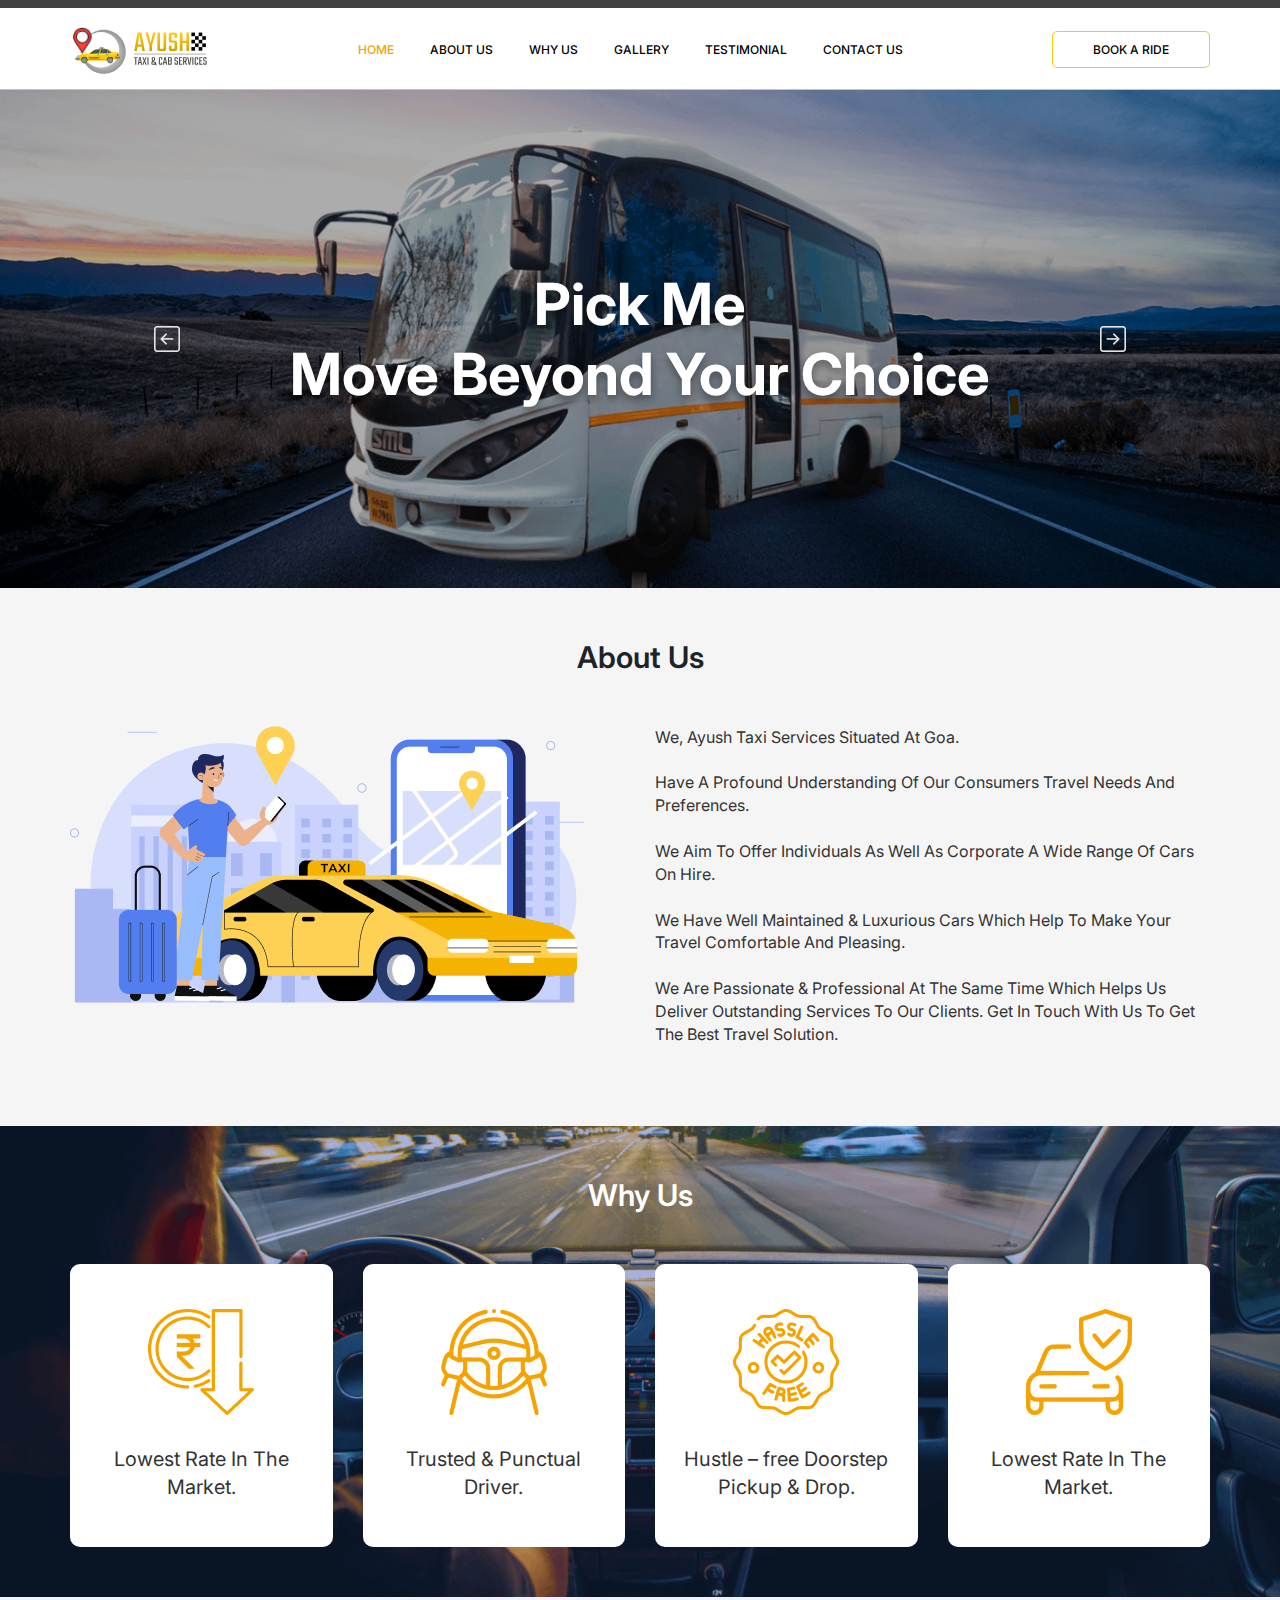
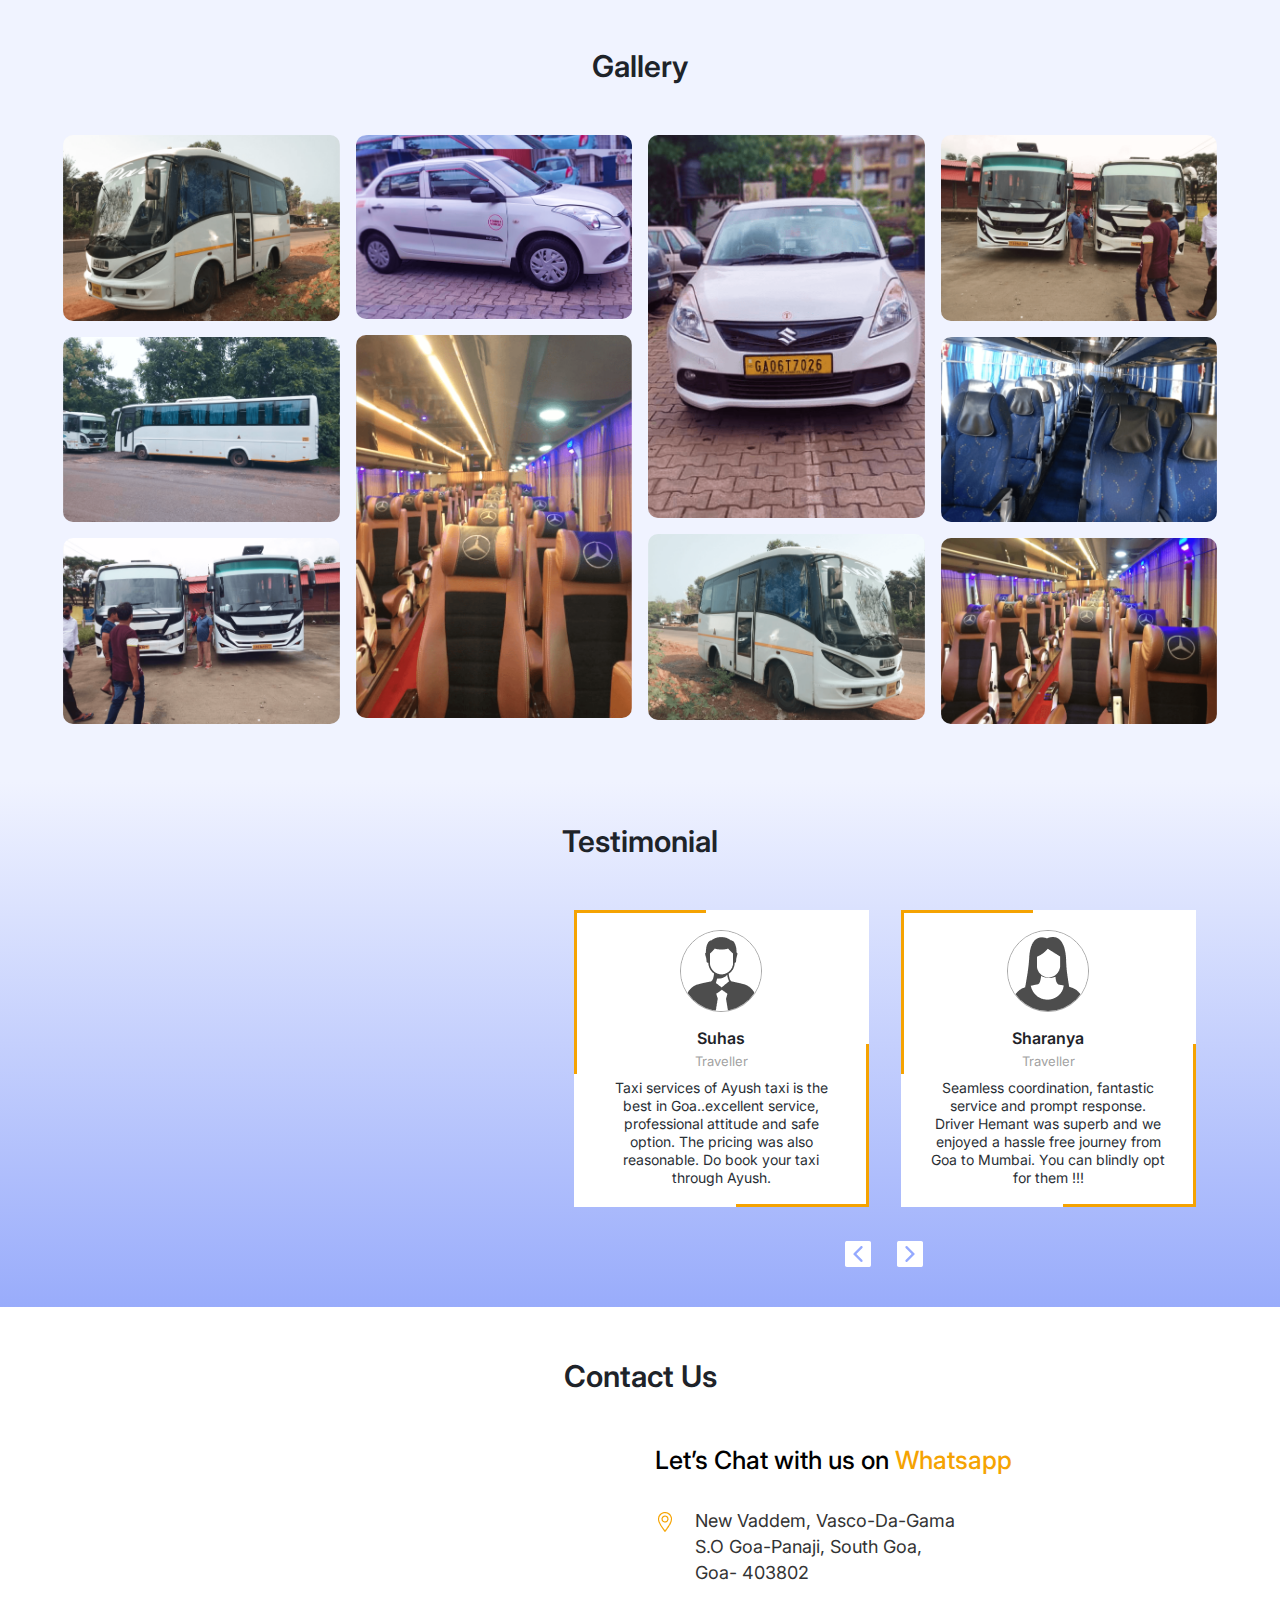
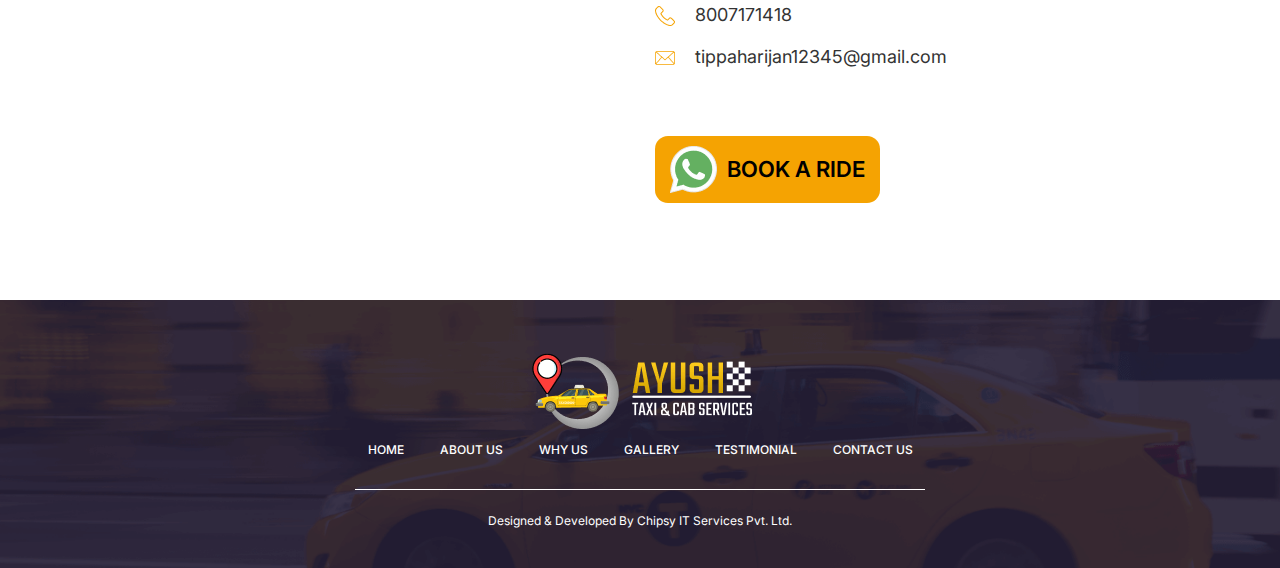
==== index.html @ 71a08a12 "first commit" ====
<!DOCTYPE html>
<html lang="en">

<head>
    <title>Ayush Taxi Services</title>
    <meta charset="utf-8">
    <meta name="viewport" content="width=device-width, initial-scale=1">
    <link type="image/x-icon" href="assets/images/favicon.ico" rel="icon">
    <link rel="stylesheet" href="assets/css/bootstrap.min.css">
    <link rel="stylesheet" href="assets/css/slick.css">
    <link rel="stylesheet" href="assets/css/jquery.fancybox.min.css">
    <link rel="stylesheet" href="assets/css/animate.css">
    <link rel="stylesheet" href="assets/css/style.css">
</head>

<body>
    <div class="main_container flt">
        <div class="header_container flt" id="home">
            <div class="container">
                <div class="header flt">
                    <div class="logo">
                        <img src="assets/images/logo.svg" alt="logo" />
                    </div>
                    <ul class="menuH" id="mobileMenu">
                        <div class="menuH_close hide_desktop">
                            <a href="javascript:void(0)" class="closebtn" onclick="closeNav()">
                                <img src="assets/images/close-menu.png" alt="image" />
                            </a>
                        </div>
                        <li><a class="active" id="menu_home">Home</a></li>
                        <li><a id="menu_about">About Us</a></li>
                        <li><a id="menu_why">Why Us</a></li>
                        <li><a id="menu_gallery">Gallery</a></li>
                        <li><a id="menu_testimonial">Testimonial</a></li>
                        <li><a id="menu_contact">Contact Us</a></li>
                        <li class="book_ride hide_desktop"><a href="https://api.whatsapp.com/send?phone=918007171418"
                                target="_blank">Book a Ride</a></li>
                    </ul>
                    <span onclick="openNav()" class="toggle_btn hide_desktop">
                        <img src="assets/images/open-menu.png" alt="image" />
                    </span>
                    <div class="book_ride hide_mobile">
                        <a href="https://api.whatsapp.com/send?phone=918007171418" target="_blank">Book a Ride</a>
                    </div>
                </div>
            </div>
        </div>
        <div class="banner_container flt">
            <div class="banner flt">
                <div class="banner_image flt">
                    <img src="assets/images/banner1.png" alt="banner" />
                </div>
                <div class="banner_txt">
                    <div class="text1 flt">Pick Me<br />
                        Move Beyond Your Choice
                    </div>
                </div>
            </div>
            <div class="banner flt">
                <div class="banner_image flt">
                    <img src="assets/images/banner2.png" alt="banner" />
                </div>
                <div class="banner_txt">
                    <div class="text1 flt">
                        Excellence..!<br />
                        is defined in taxi services.
                    </div>
                </div>
            </div>
            <div class="banner flt">
                <div class="banner_image flt">
                    <img src="assets/images/banner3.png" alt="banner" />
                </div>
                <div class="banner_txt">
                    <div class="text1 flt">
                        New Experience of<br />
                        Reaching your Destinations.
                    </div>
                </div>
            </div>
        </div>
        <div class="about_container flt" id="about">
            <div class="container">
                <div class="about_head flt">
                    About Us
                </div>
                <div class="row">
                    <div class="col-sm-6">
                        <div class="about_left flt wow bounceIn" data-wow-duration="1.5s">
                            <img src="assets/images/about-left.png" alt="image" />
                        </div>
                    </div>
                    <div class="col-sm-6">
                        <div class="about_right flt">
                            We, Ayush taxi services situated at Goa.<br /><br />
                            Have a profound understanding of our consumers travel needs and preferences.<br /><br />
                            We aim to offer individuals as well as corporate a wide range of cars on hire.<br /><br />
                            We have well maintained & luxurious cars which help to make your travel comfortable and
                            pleasing.<br /><br />
                            We are passionate & professional at the same time which helps us deliver outstanding
                            services to our clients. Get in touch with us to get the best travel solution.
                        </div>
                    </div>
                </div>
            </div>
        </div>
        <div class="why_container flt" id="why">
            <div class="container">
                <div class="why_head flt">
                    Why Us
                </div>
                <div class="why_cont">
                    <div class="row">
                        <div class="col-sm-3">
                            <div class="why_box flt">
                                <div class="why_icon flt">
                                    <img src="assets/images/why1.png" alt="image" />
                                </div>
                                <div class="why_txt flt">Lowest Rate In
                                    The Market.</div>
                            </div>
                        </div>
                        <div class="col-sm-3">
                            <div class="why_box flt">
                                <div class="why_icon flt">
                                    <img src="assets/images/why2.png" alt="image" />
                                </div>
                                <div class="why_txt flt">Trusted & Punctual
                                    Driver.</div>
                            </div>
                        </div>
                        <div class="col-sm-3">
                            <div class="why_box flt">
                                <div class="why_icon flt">
                                    <img src="assets/images/why3.png" alt="image" />
                                </div>
                                <div class="why_txt flt">Hustle – free Doorstep
                                    Pickup & Drop.</div>
                            </div>
                        </div>
                        <div class="col-sm-3">
                            <div class="why_box flt">
                                <div class="why_icon flt">
                                    <img src="assets/images/why4.png" alt="image" />
                                </div>
                                <div class="why_txt flt">Lowest Rate In
                                    The Market.</div>
                            </div>
                        </div>
                    </div>
                </div>
            </div>
        </div>
        <div class="gallery_container flt" id="gallery">
            <div class="container">
                <div class="gallery_head flt">
                    Gallery
                </div>
                <div class="gallery_cont flt">
                    <div class="row">
                        <div class="col-sm-3">
                            <div class="gallery_box flt">
                                <div class="gallery_image flt">
                                    <a href="assets/images/gallery1.png" data-fancybox="group">
                                        <img src="assets/images/gallery1.png">
                                    </a>
                                </div>
                                <div class="gallery_image flt">
                                    <a href="assets/images/gallery2.png" data-fancybox="group">
                                        <img src="assets/images/gallery2.png">
                                    </a>
                                </div>
                                <div class="gallery_image flt">
                                    <a href="assets/images/gallery3.png" data-fancybox="group">
                                        <img src="assets/images/gallery3.png">
                                    </a>
                                </div>
                            </div>
                        </div>
                        <div class="col-sm-3">
                            <div class="gallery_box flt">
                                <div class="gallery_image flt">
                                    <a href="assets/images/gallery4.png" data-fancybox="group">
                                        <img src="assets/images/gallery4.png">
                                    </a>
                                </div>
                                <div class="gallery_image flt">
                                    <a href="assets/images/gallery5.png" data-fancybox="group">
                                        <img src="assets/images/gallery5.png">
                                    </a>
                                </div>
                            </div>
                        </div>
                        <div class="col-sm-3">
                            <div class="gallery_box flt">
                                <div class="gallery_image flt">
                                    <a href="assets/images/gallery6.png" data-fancybox="group">
                                        <img src="assets/images/gallery6.png">
                                    </a>
                                </div>
                                <div class="gallery_image flt">
                                    <a href="assets/images/gallery7.png" data-fancybox="group">
                                        <img src="assets/images/gallery7.png">
                                    </a>
                                </div>
                            </div>
                        </div>
                        <div class="col-sm-3">
                            <div class="gallery_box flt">
                                <div class="gallery_image flt">
                                    <a href="assets/images/gallery8.png" data-fancybox="group">
                                        <img src="assets/images/gallery8.png">
                                    </a>
                                </div>
                                <div class="gallery_image flt">
                                    <a href="assets/images/gallery9.png" data-fancybox="group">
                                        <img src="assets/images/gallery9.png">
                                    </a>
                                </div>
                                <div class="gallery_image flt">
                                    <a href="assets/images/gallery10.png" data-fancybox="group">
                                        <img src="assets/images/gallery10.png">
                                    </a>
                                </div>
                            </div>
                        </div>
                    </div>
                </div>
            </div>
        </div>
        <div class="testimonial_container flt" id="testimonial">
            <div class="testimonial_car wow slideInLeft" data-wow-duration="1.5s">
                <img src="assets/images/testimonial-car.png" alt="image" />
            </div>
            <div class="container">
                <div class="testimonial_head flt">
                    Testimonial
                </div>
                <div class="row">
                    <div class="col-sm-5"></div>
                    <div class="col-sm-7">
                        <div class="testimonial_cont flt">
                            <div class="testimonial_slide flt">
                                <div class="testimonial_box flt">
                                    <div class="testimonial_image flt">
                                        <img src="assets/images/testimonial1.png" alt="image" />
                                    </div>
                                    <div class="testimonial_name flt">
                                        Suhas
                                    </div>
                                    <div class="testimonial_designation flt">
                                        Traveller
                                    </div>
                                    <div class="testimonial_msg flt">
                                        Taxi services of Ayush taxi is the best in Goa..excellent service, professional attitude and safe option. The pricing was also reasonable. Do book your taxi through Ayush.
                                    </div>
                                </div>
                            </div>
                            <div class="testimonial_slide flt">
                                <div class="testimonial_box flt">
                                    <div class="testimonial_image flt">
                                        <img src="assets/images/testimonial2.png" alt="image" />
                                    </div>
                                    <div class="testimonial_name flt">
                                        Sharanya
                                    </div>
                                    <div class="testimonial_designation flt">
                                        Traveller
                                    </div>
                                    <div class="testimonial_msg flt">
                                        Seamless coordination, fantastic service and prompt response. Driver Hemant was superb and we enjoyed a hassle free journey from Goa to Mumbai. You can blindly opt for them !!!
                                    </div>
                                </div>
                            </div>
                            <div class="testimonial_slide flt">
                                <div class="testimonial_box flt">
                                    <div class="testimonial_image flt">
                                        <img src="assets/images/testimonial1.png" alt="image" />
                                    </div>
                                    <div class="testimonial_name flt">
                                        Suhas
                                    </div>
                                    <div class="testimonial_designation flt">
                                        Traveller
                                    </div>
                                    <div class="testimonial_msg flt">
                                        Taxi services of Ayush taxi is the best in Goa..excellent service, professional attitude and safe option. The pricing was also reasonable. Do book your taxi through Ayush.
                                    </div>
                                </div>
                            </div>
                            <div class="testimonial_slide flt">
                                <div class="testimonial_box flt">
                                    <div class="testimonial_image flt">
                                        <img src="assets/images/testimonial2.png" alt="image" />
                                    </div>
                                    <div class="testimonial_name flt">
                                        Sharanya
                                    </div>
                                    <div class="testimonial_designation flt">
                                        Traveller
                                    </div>
                                    <div class="testimonial_msg flt">
                                        Seamless coordination, fantastic service and prompt response. Driver Hemant was superb and we enjoyed a hassle free journey from Goa to Mumbai. You can blindly opt for them !!!
                                    </div>
                                </div>
                            </div>
                        </div>
                    </div>
                </div>
            </div>
        </div>
        <div class="contact_container flt" id="contact">
            <div class="container">
                <div class="contact_head flt">
                    Contact Us
                </div>
                <div class="contact_cont flt">
                    <div class="row">
                        <div class="col-sm-6">
                            <div class="contact_map flt">
                                <iframe
                                    src="https://www.google.com/maps/embed?pb=!1m18!1m12!1m3!1d7693.3931534190515!2d73.82371189738313!3d15.392910506997005!2m3!1f0!2f0!3f0!3m2!1i1024!2i768!4f13.1!3m3!1m2!1s0x3bbfc7922e9bc623%3A0x9132732bdc2c3d8e!2sNew%20Vaddem%2C%20Goa%20403802!5e0!3m2!1sen!2sin!4v1663059819327!5m2!1sen!2sin"
                                    width="100%" height="400" style="border:0;" allowfullscreen="" loading="lazy"
                                    referrerpolicy="no-referrer-when-downgrade"></iframe>
                            </div>
                        </div>
                        <div class="col-sm-6">
                            <div class="contact_right flt">
                                <div class="contact_title flt">
                                    Let’s Chat with us on <span>Whatsapp</span>
                                </div>
                                <ul class="contact_list flt">
                                    <li><img src="assets/images/location.png" alt="image" /> New Vaddem,
                                        Vasco-Da-Gama<br />
                                        S.O Goa-Panaji, South Goa,<br />
                                        Goa- 403802 </li>
                                    <li>
                                        <a href="tel:8007171418" target="_blank"><img src="assets/images/call.png"
                                                alt="image" /> 8007171418</a>
                                    </li>
                                    <li>
                                        <a href="mailto:tippaharijan12345@gmail.com" target="_blank"><img src="assets/images/mail.png" alt="image" />
                                            tippaharijan12345@gmail.com</a>
                                    </li>
                                </ul>
                                <div class="contact_book flt">
                                    <a href="https://api.whatsapp.com/send?phone=918007171418" target="_blank">
                                        <img src="assets/images/whatsapp-book.png" alt="image" /> <span>Book a
                                            ride</span>
                                    </a>
                                </div>
                            </div>
                        </div>
                    </div>
                </div>
            </div>
            <div class="contact_image wow bounceInUp" data-wow-duration="1.5s">
                <img src="assets/images/contact-hand.png" alt="image" />
            </div>
        </div>
        <div class="footer_container flt">
            <div class="container">
                <div class="footer_logo flt">
                    <img src="assets/images/footer-logo.png" alt="image" />
                </div>
                <ul class="footer_link flt">
                    <li><a id="footer_home">Home</a></li>
                    <li><a id="footer_about">About Us</a></li>
                    <li><a id="footer_why">Why Us</a></li>
                    <li><a id="footer_gallery">Gallery</a></li>
                    <li><a id="footer_testimonial">Testimonial</a></li>
                    <li><a id="footer_contact">Contact Us</a></li>
                </ul>
                <!-- <ul class="social_media flt">
                    <li><a href="#" target="_blank"><img src="assets/images/instagram.png" alt="image" /></a></li>
                    <li><a href="#" target="_blank"><img src="assets/images/whatsapp.png" alt="image" /></a></li>
                    <li><a href="#" target="_blank"><img src="assets/images/facebook.png" alt="image" /></a></li>
                </ul> -->
                <div class="copyright flt">
                    Designed & Developed By <a href="https://www.chipsyservices.com/" target="_blank">Chipsy IT Services Pvt. Ltd.</a>
                </div>
            </div>
        </div>
    </div>
    <script src="assets/js/jquery.min.js"></script>
    <script src="assets/js/popper.min.js"></script>
    <script src="assets/js/bootstrap.bundle.min.js"></script>
    <script src="assets/js/slick.min.js"></script>
    <script src="assets/js/jquery.fancybox.min.js"></script>
    <script src="assets/js/wow.min.js"></script>
    <script>
        function openNav() {
            document.getElementById("mobileMenu").style.width = "300px";
        }

        function closeNav() {
            document.getElementById("mobileMenu").style.width = "0";
        }
    </script>
    <script>
        $('.banner_container').slick({
            infinite: true,
            speed: 1500,
            autoplay: true,
            autoplaySpeed: 2000,
            slidesToShow: 1,
            slidesToScroll: 1,
            arrows: true,
            dots: false,
        });

        $('.testimonial_cont').slick({
            infinite: true,
            speed: 1500,
            autoplay: true,
            autoplaySpeed: 2000,
            slidesToShow: 2,
            slidesToScroll: 1,
            arrows: true,
            dots: false,
            responsive: [
                {
                    breakpoint: 1024,
                    settings: {
                        slidesToShow: 2,
                        slidesToScroll: 1,
                    }
                },
                {
                    breakpoint: 480,
                    settings: {
                        slidesToShow: 1,
                        slidesToScroll: 1,
                    }
                },
                {
                    breakpoint: 320,
                    settings: {
                        slidesToShow: 1,
                        slidesToScroll: 1
                    }
                }
            ]
        });
    </script>
    <script>
        // onclick scroll
        $(document).ready(function () {
            $("#menu_home").click(function () {
                $('html, body').animate({
                    scrollTop: $("#home").offset().top
                }, 2000);
            });
            $("#menu_about").click(function () {
                $('html, body').animate({
                    scrollTop: $("#about").offset().top
                }, 2000);
            });
            $("#menu_why").click(function () {
                $('html, body').animate({
                    scrollTop: $("#why").offset().top
                }, 2000);
            });

            $("#menu_gallery").click(function () {
                $('html, body').animate({
                    scrollTop: $("#gallery").offset().top
                }, 2000);
            });

            $("#menu_testimonial").click(function () {
                $('html, body').animate({
                    scrollTop: $("#testimonial").offset().top
                }, 2000);
            });
            $("#menu_contact").click(function () {
                $('html, body').animate({
                    scrollTop: $("#contact").offset().top
                }, 2000);
            });


            $("#footer_home").click(function () {
                $('html, body').animate({
                    scrollTop: $("#home").offset().top
                }, 2000);
            });
            $("#footer_about").click(function () {
                $('html, body').animate({
                    scrollTop: $("#about").offset().top
                }, 2000);
            });
            $("#footer_why").click(function () {
                $('html, body').animate({
                    scrollTop: $("#why").offset().top
                }, 2000);
            });

            $("#footer_gallery").click(function () {
                $('html, body').animate({
                    scrollTop: $("#gallery").offset().top
                }, 2000);
            });

            $("#footer_testimonial").click(function () {
                $('html, body').animate({
                    scrollTop: $("#testimonial").offset().top
                }, 2000);
            });
            $("#footer_contact").click(function () {
                $('html, body').animate({
                    scrollTop: $("#contact").offset().top
                }, 2000);
            });
        });

        //active class
        $(function () {
            $('.menuH li a').click(function () {
                $('.menuH li a.active').removeClass('active');
                $(this).addClass('active');
            });
        });

    </script>
    <script>
        new WOW().init();
    </script>
</body>

<script>'undefined'=== typeof _trfq || (window._trfq = []);'undefined'=== typeof _trfd && (window._trfd=[]),_trfd.push({'tccl.baseHost':'secureserver.net'},{'ap':'cpsh'},{'server':'sg2plcpnl0089'},{'dcenter':'sg2'},{'cp_id':'2109685'},{'cp_cache':''},{'cp_cl':'6'}) // Monitoring performance to make your website faster. If you want to opt-out, please contact web hosting support.</script><script src='https://img1.wsimg.com/traffic-assets/js/tccl.min.js'></script></html>
---- assets/css/style.css ----
@import url('https://fonts.googleapis.com/css2?family=Inter:wght@100;200;300;400;500;600;700;800;900&display=swap');

body {
    font-family: 'Inter', sans-serif;
}

.flt {
    float: left;
    width: 100%;
}

ul {
    padding: 0px;
    margin: 0px;
}

.header_container {
    border-top: 8px solid rgb(65 65 65);
    border-bottom: 1px solid rgb(253 199 10);
    padding: 15px 0px;
}

.header {
    display: flex;
    align-items: center;
    justify-content: space-between;
}

.menuH li {
    list-style-type: none;
    display: inline-block;
    padding: 0px 16px;
}

.menuH li a {
    font-weight: 500;
    font-size: 12px;
    line-height: 15px;
    color: rgb(0 0 0);
    cursor: pointer;
    text-transform: uppercase;
    text-decoration: none;
    transition: 0.2s all ease-in-out;
}

.menuH li a:hover,
.menuH li a.active {
    color: rgb(245, 163, 2);
    transition: 0.2s all ease-in-out;
}

.book_ride a {
    font-weight: 500;
    font-size: 12px;
    line-height: 15px;
    color: rgb(0 0 0);
    text-transform: uppercase;
    background-color: rgb(255 255 255);
    border: 1px solid rgb(253 199 10);
    border-radius: 5px;
    padding: 10px 40px;
    outline: none;
    text-decoration: none;
}

.banner {
    position: relative;
}

.banner_image img {
    width: 100%;
}

.banner_txt {
    width: 100%;
    position: absolute;
    top: 50%;
    left: 50%;
    transform: translate(-50%, -50%);
}

.text1 {
    font-weight: 700;
    font-size: 58px;
    line-height: 70px;
    text-align: center;
    color: rgb(255, 255, 255);
    transform: translateY(70%);
    transition: 1.6s all ease;
    opacity: 0;
    transition-delay: 1.2s;
    text-shadow: 0px 4px 8px rgb(0 0 0 / 40%);
}

.slick-active .text1 {
    transform: translateX(0%);
    opacity: 1;
}

.banner_container .slick-prev.slick-arrow {
    height: 26px;
    width: 26px;
    display: inline-block;
    color: transparent;
    border: 0px;
    position: absolute;
    left: 12%;
    top: 50%;
    transform: translateY(-50%);
    z-index: 9;
    background-color: transparent;
}

.banner_container .slick-prev.slick-arrow::before {
    position: absolute;
    content: '';
    background-image: url('../images/banner-arrow-left.png');
    background-position: center;
    background-repeat: no-repeat;
    background-size: contain;
    top: 0px;
    left: 0px;
    height: 100%;
    width: 100%;
}

.banner_container .slick-next.slick-arrow {
    height: 26px;
    width: 26px;
    display: inline-block;
    color: transparent;
    border: 0px;
    position: absolute;
    right: 12%;
    top: 50%;
    transform: translateY(-50%);
    z-index: 9;
    background-color: transparent;
}

.banner_container .slick-next.slick-arrow::before {
    position: absolute;
    content: '';
    background-image: url('../images/banner-arrow-right.png');
    background-position: center;
    background-repeat: no-repeat;
    background-size: contain;
    top: 0px;
    left: 0px;
    height: 100%;
    width: 100%;
}
.banner_image {
    position: relative;
}
.banner_image::before {
    content: '';
    position: absolute;
    left: 0px;
    top: 0px;
    width: 100%;
    height: 100%;
    background-color: rgb(0 0 0 / 15%);
}
.about_container {
    padding: 50px 0px 80px 0px;
    background: rgb(245 245 245);
}

.about_head {
    font-weight: 600;
    font-size: 30px;
    line-height: 38px;
    color: rgb(30 35 41);
    text-align: center;
    margin-bottom: 50px;
}

.about_container .row {
    align-items: center;
}

.about_right {
    font-weight: 400;
    font-size: 16px;
    text-transform: capitalize;
    color: rgb(51 51 51);
}

.why_container {
    padding: 50px 0px;
    background-image: url(../images/why-bg.png);
    background-repeat: no-repeat;
    background-position: center;
    background-size: cover;
}

.why_box {
    background-color: rgb(255 255 255);
    border-radius: 10px;
    text-align: center;
    padding: 40px 10px;
    border: 5px solid transparent;
    transition: 0.2s all ease-in-out;
}

.why_box:hover {
    border: 5px solid rgb(245, 163, 2);
    transition: 0.2s all ease-in-out;
}

.why_head {
    font-weight: 600;
    font-size: 30px;
    line-height: 38px;
    color: rgb(255, 255, 255);
    text-align: center;
    margin-bottom: 50px;
}

.why_txt {
    font-weight: 400;
    font-size: 20px;
    color: rgb(51 51 51);
    margin-top: 30px;
}

.gallery_container {
    padding: 50px 0px;
    background-color: rgb(240, 243, 255);
}

.gallery_head {
    font-weight: 600;
    font-size: 30px;
    line-height: 38px;
    color: rgb(30 35 41);
    text-align: center;
    margin-bottom: 42px;
}

.gallery_cont .col-sm-3 {
    padding: 0px !important;
}

.gallery_image {
    padding: 8px;
}

.gallery_image img {
    width: 100%;
    border-radius: 10px;
}

.testimonial_container {
    padding: 40px 0px 100px 0px;
    background: linear-gradient(180deg, rgb(240 243 255) 0%, rgb(153 172 251) 100%);
    position: relative;
}

.testimonial_head {
    font-weight: 600;
    font-size: 30px;
    line-height: 38px;
    color: rgb(30 35 41);
    text-align: center;
    margin-bottom: 50px;
}

.testimonial_box {
    text-align: center;
    background-color: rgb(255, 255, 255);
    padding: 20px 30px;
    transition: 0.3s all ease-in-out;
}

.testimonial_slide {
    position: relative;
    transition: 0.3s all ease-in-out;
    margin: 0px 16px;
}

.testimonial_image {
    position: relative;
    padding-bottom: 16px;
}

.testimonial_image img {
    margin: 0% auto;
    border-radius: 50%;
    border: 1px solid rgb(165 165 165);
}

.testimonial_name {
    font-weight: 600;
    font-size: 16px;
    line-height: 20px;
    color: rgb(30 35 41);
}

.testimonial_designation {
    font-weight: 400;
    font-size: 13px;
    line-height: 16px;
    color: rgb(162 162 162);
    margin: 5px 0px 10px 0px;
}

.testimonial_msg {
    font-weight: 400;
    font-size: 14px;
    line-height: 18px;
    color: rgb(42 47 53);
}

.testimonial_slide::before {
    content: '';
    left: 0px;
    top: 0px;
    background-color: rgb(245, 163, 2);
    height: 3px;
    width: 45%;
    position: absolute;
    transition: 0.3s all ease-in-out;
}

.testimonial_slide::after {
    content: '';
    left: 0px;
    top: 0px;
    background-color: rgb(245, 163, 2);
    height: 55%;
    width: 3px;
    position: absolute;
    transition: 0.3s all ease-in-out;
}

.testimonial_slide:hover::before {
    left: 55%;
    transition: 0.3s all ease-in-out;
}

.testimonial_slide:hover::after {
    top: 55%;
    transition: 0.3s all ease-in-out;
}

.testimonial_box::before {
    content: '';
    right: 0px;
    bottom: 0px;
    background-color: rgb(245, 163, 2);
    height: 3px;
    width: 45%;
    position: absolute;
    transition: 0.3s all ease-in-out;
}

.testimonial_box::after {
    content: '';
    right: 0px;
    bottom: 0px;
    background-color: rgb(245, 163, 2);
    height: 55%;
    width: 3px;
    position: absolute;
    transition: 0.3s all ease-in-out;
}

.testimonial_box:hover::before {
    right: 55%;
}

.testimonial_box:hover::after {
    bottom: 45%;
}



.testimonial_cont .slick-prev.slick-arrow {
    height: 26px;
    width: 26px;
    display: inline-block;
    color: transparent;
    border: 0px;
    position: absolute;
    left: 44%;
    bottom: -60px;
    z-index: 9;
    background-color: transparent;
}

.testimonial_cont .slick-prev.slick-arrow::before {
    position: absolute;
    content: '';
    background-image: url('../images/testimonial-arrow-left.png');
    background-position: center;
    background-repeat: no-repeat;
    background-size: contain;
    top: 0px;
    left: 0px;
    height: 100%;
    width: 100%;
}

.testimonial_cont .slick-next.slick-arrow {
    height: 26px;
    width: 26px;
    display: inline-block;
    color: transparent;
    border: 0px;
    position: absolute;
    right: 44%;
    bottom: -60px;
    z-index: 9;
    background-color: transparent;
}

.testimonial_cont .slick-next.slick-arrow::before {
    position: absolute;
    content: '';
    background-image: url('../images/testimonial-arrow-right.png');
    background-position: center;
    background-repeat: no-repeat;
    background-size: contain;
    top: 0px;
    left: 0px;
    height: 100%;
    width: 100%;
}

.testimonial_car {
    position: absolute;
    left: 0px;
    bottom: 0px;
}

.contact_container {
    padding: 50px 0px;
}

.contact_head {
    font-weight: 600;
    font-size: 30px;
    line-height: 38px;
    color: rgb(30 35 41);
    text-align: center;
    margin-bottom: 50px;
}

.contact_map iframe {
    border-radius: 10px;
}

.contact_list li {
    list-style-type: none;
    margin-bottom: 16px;
    position: relative;
    padding-left: 40px;
    font-weight: 400;
    font-size: 18px;
    line-height: 26px;
    color: rgb(51, 51, 51);
}

.contact_list li a {
    color: rgb(51, 51, 51);
    text-decoration: none;
}

.contact_list li img {
    position: absolute;
    left: 0px;
    top: 4px;
}

.contact_title {
    font-weight: 500;
    font-size: 25px;
    line-height: 30px;
    color: rgb(0 0 0);
    margin-bottom: 33px;
}

.contact_title span {
    color: rgb(245, 163, 2);
}

.contact_book {
    margin-top: 50px;
}

.contact_book a {
    display: flex;
    align-items: center;
    background: rgb(245 163 2);
    border-radius: 13px;
    width: 225px;
    justify-content: center;
    padding: 10px 0px;
    text-decoration: none;
}

.contact_book span {
    font-weight: 600;
    font-size: 22px;
    line-height: 27px;
    color: rgb(0 0 0);
    text-transform: uppercase;
    margin-left: 10px;
}

.contact_container {
    position: relative;
}

.contact_image {
    position: absolute;
    bottom: 0px;
    right: 50px;
}

.footer_container {
    background-image: url(../images/footer-bg.png);
    background-repeat: no-repeat;
    background-position: center;
    background-size: cover;
    padding: 45px 0px 40px 0px;
    text-align: center;
}

.footer_link {
    margin-top: 10px;
    margin-bottom: 25px;
}

.footer_link li {
    list-style-type: none;
    display: inline-block;
    padding: 0px 16px;
}

.footer_link li a {
    font-weight: 500;
    font-size: 12px;
    line-height: 15px;
    color: rgb(255 255 255) !important;
    cursor: pointer;
    text-transform: uppercase;
    text-decoration: none;
}

.social_media li {
    display: inline-block;
    padding: 0px 13px;
}

.copyright {
    font-weight: 400;
    font-size: 12px;
    line-height: 14px;
    color: rgb(255 255 255);
    position: relative;
    margin-top: 30px;
}

.copyright::before {
    content: '';
    position: absolute;
    left: 50%;
    top: -25px;
    transform: translateX(-50%);
    background-color: rgb(255 255 255);
    height: 1px;
    width: 50%;
}
.copyright a {
    color: rgb(255,255,255) !important;
}

/* Media Query */

@media (max-width: 767px) {
    .hide_mobile {
        display: none !important;
    }

    .menuH {
        height: 100%;
        width: 0px;
        position: fixed;
        z-index: 999999;
        top: 0;
        right: 0;
        overflow-x: hidden;
        transition: 0.5s;
        background-color: rgb(255 255 255);
        box-shadow: 0px 2px 20px 0px rgb(0 0 0 / 24%);
        text-align: left;
    }

    .menuH li {
        float: left;
        width: 100%;
        padding: 0px;
    }

    .book_ride {
        margin-top: 10px;
        padding: 0px 20px !important;
    }

    .menuH li a {
        float: left;
        width: 100%;
        padding: 10px 20px;
    }

    .menuH_close {
        padding: 10px 20px;
    }

    .about_left img {
        width: 100%;
    }

    .testimonial_car img {
        width: 100%;
    }

    .about_left {
        margin-bottom: 30px;
    }

    .why_box {
        margin-bottom: 30px;
    }

    .contact_image {
        position: relative;
        bottom: auto;
        right: auto;
        margin-top: 40px;
        float: left;
        width: 100%;
        margin-bottom: -50px;
    }
    .contact_image img {
        width: 100%;
    }
}

@media (min-width: 320px) and (max-width: 479px) {
    .text1 {
        font-size: 18px;
        line-height: 30px;
    }

    .banner_container .slick-prev.slick-arrow {
        height: 20px;
        width: 20px;
        left: 10px;
    }

    .banner_container .slick-next.slick-arrow {
        height: 20px;
        width: 20px;
        right: 10px;
    }

    .testimonial_cont .slick-prev.slick-arrow {
        left: 35%;
    }

    .testimonial_cont .slick-next.slick-arrow {
        right: 35%;
    }
    .contact_right {
        margin-top: 40px;
    }
    .footer_link li {
        float: left;
        width: 50%;
        padding: 5px 0px;
    }
}

@media (min-width: 480px) and (max-width: 639px) {
    .text1 {
        font-size: 24px;
        line-height: 34px;
    }

    .banner_container .slick-prev.slick-arrow {
        left: 25px;
    }

    .banner_container .slick-next.slick-arrow {
        right: 25px;
    }

    .testimonial_cont .slick-prev.slick-arrow {
        left: 40%;
    }

    .testimonial_cont .slick-next.slick-arrow {
        right: 40%;
    }
    .contact_right {
        margin-top: 40px;
    }
    .footer_link li {
        float: left;
        width: 50%;
        padding: 5px 0px;
    }
}

@media (min-width: 640px) and (max-width: 767px) {
    .text1 {
        font-size: 36px;
        line-height: 46px;
    }

    .banner_container .slick-prev.slick-arrow {
        left: 10px;
    }

    .banner_container .slick-next.slick-arrow {
        right: 10px;
    }
    .footer_link li {
        padding: 0px 5px;
    }
    .about_container .col-sm-6 {
        flex: 0 0 100%;
        max-width: 100%;
    }
    .why_container .col-sm-3 {
        flex: 0 0 50%;
        max-width: 50%;
    }
    .why_box {
        text-align: center;
        padding: 40px 5px;
    }
    .testimonial_container .col-sm-5 {
        display: none;
    }
    .testimonial_container .col-sm-7 {
        flex: 0 0 100%;
        max-width: 100%;
    }
}
@media (min-width: 768px) and (max-width: 991px) {
    .menuH li {
        list-style-type: none;
        display: inline-block;
        padding: 0px 6px;
    }
    .menuH li a {
        font-size: 10px;
    }
    .book_ride a {
        font-size: 10px;
        line-height: 13px;
        padding: 10px 20px;
    }
    .text1 {
        font-size: 30px;
        line-height: 50px;
    }
    .about_left img {
        width: 100%;
    }
    .why_container .col-sm-3 {
        flex: 0 0 50%;
        max-width: 50%;
        margin-bottom: 30px;
    }
    .why_box {
        padding: 40px 50px;
        margin-bottom: 30px;
    }
    .testimonial_container .col-sm-5 {
        display: none;
    }
    .testimonial_container .col-sm-7 {
        flex: 0 0 100%;
        max-width: 100%;
    }
    .contact_image {
        position: relative;
        bottom: auto;
        right: auto;
        margin-top: 40px;
        float: left;
        width: 100%;
        margin-bottom: -50px;
        text-align: center;
    }
}

@media (min-width: 992px) and (max-width: 1199px) {
    .about_left img {
        width: 100%;
    }
    .why_txt {
        font-size: 16px;
    }
    .testimonial_car {
        position: absolute;
        left: 0px;
        bottom: 75px;
        width: 40%;
    }
    .testimonial_car img {
        width: 100%;
    }
    .contact_image {
        right: 10px;
        width: 25%;
    }
    .contact_image img {
        width: 100%;
    }
}
@media (min-width: 1200px) and (max-width: 1365px) { 
    .testimonial_car {
        bottom: 50px;
        width: 42%;
    }
    .testimonial_car img {
        width: 100%;
    }
    .contact_image {
        right: 10px;
        width: 28%;
    }
    .contact_image img {
        width: 100%;
    }
}

@media (min-width: 768px) {
    .hide_desktop {
        display: none !important;
    }
}
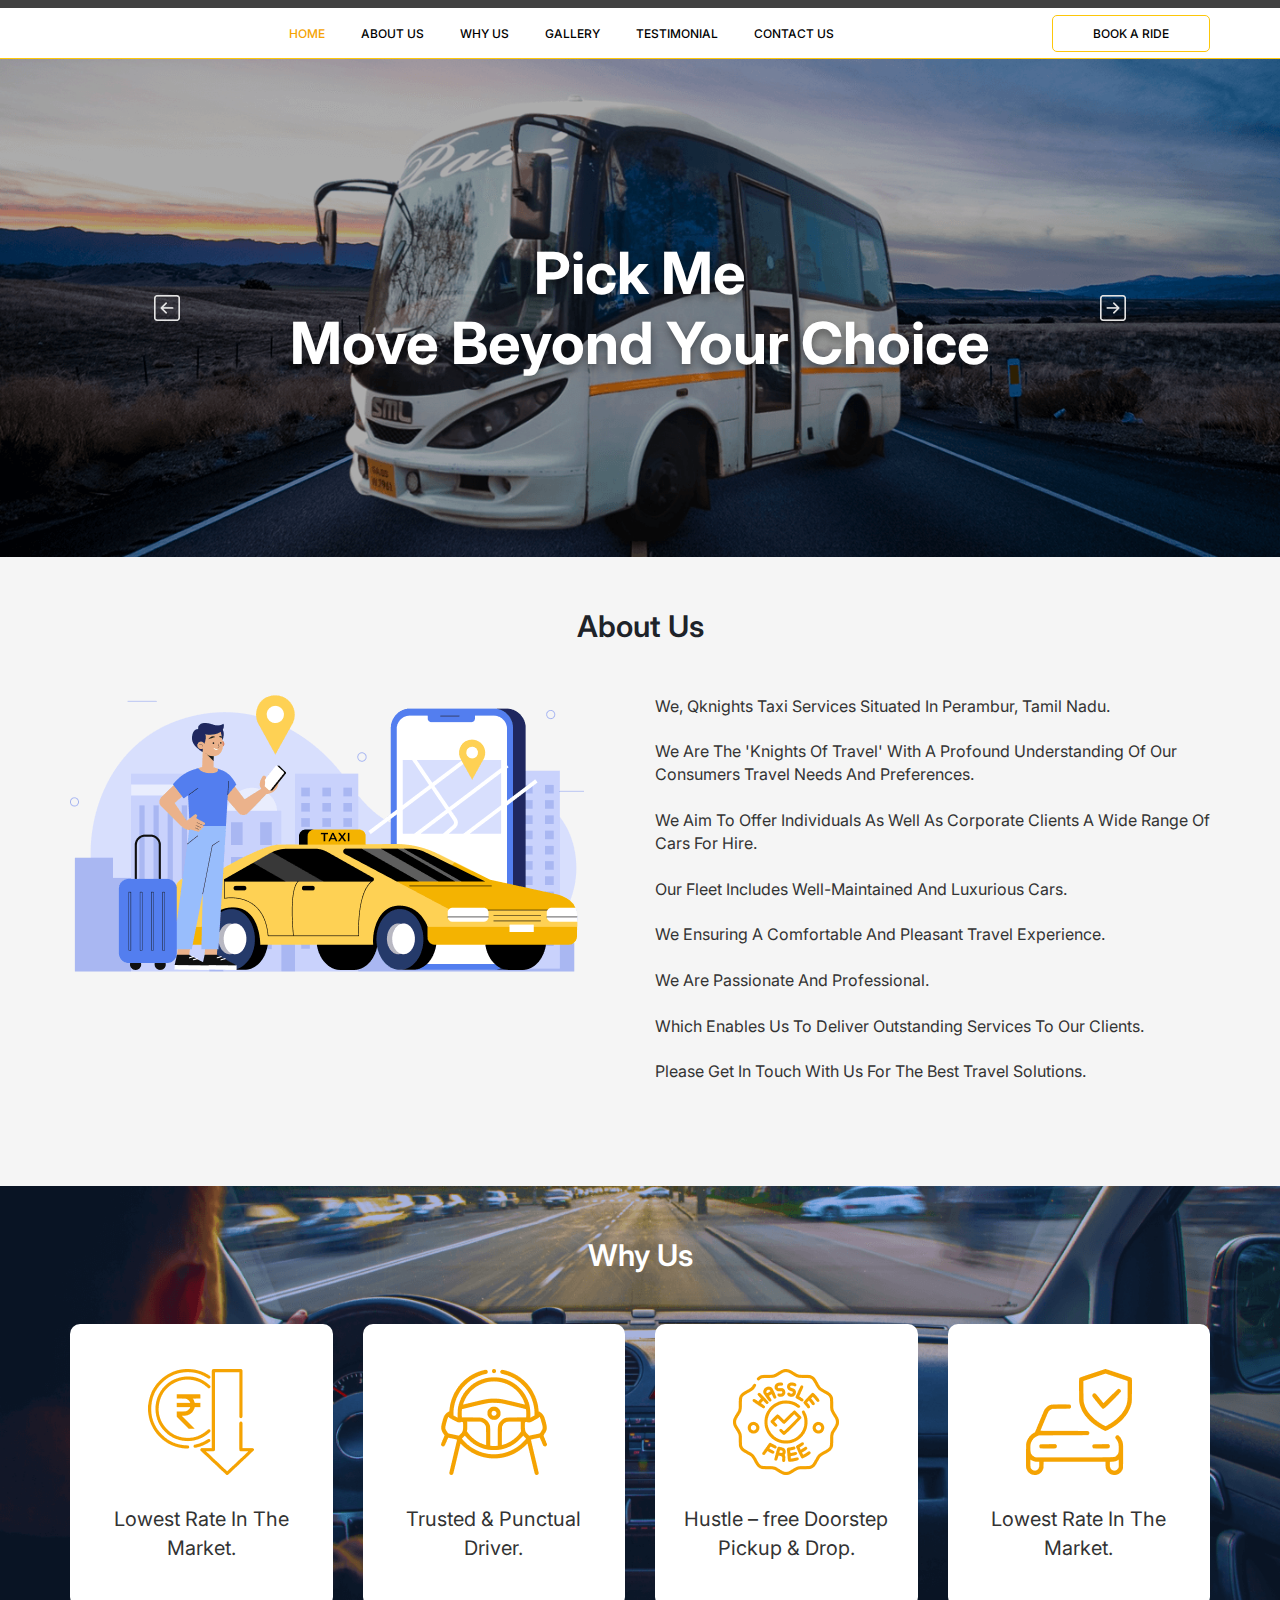
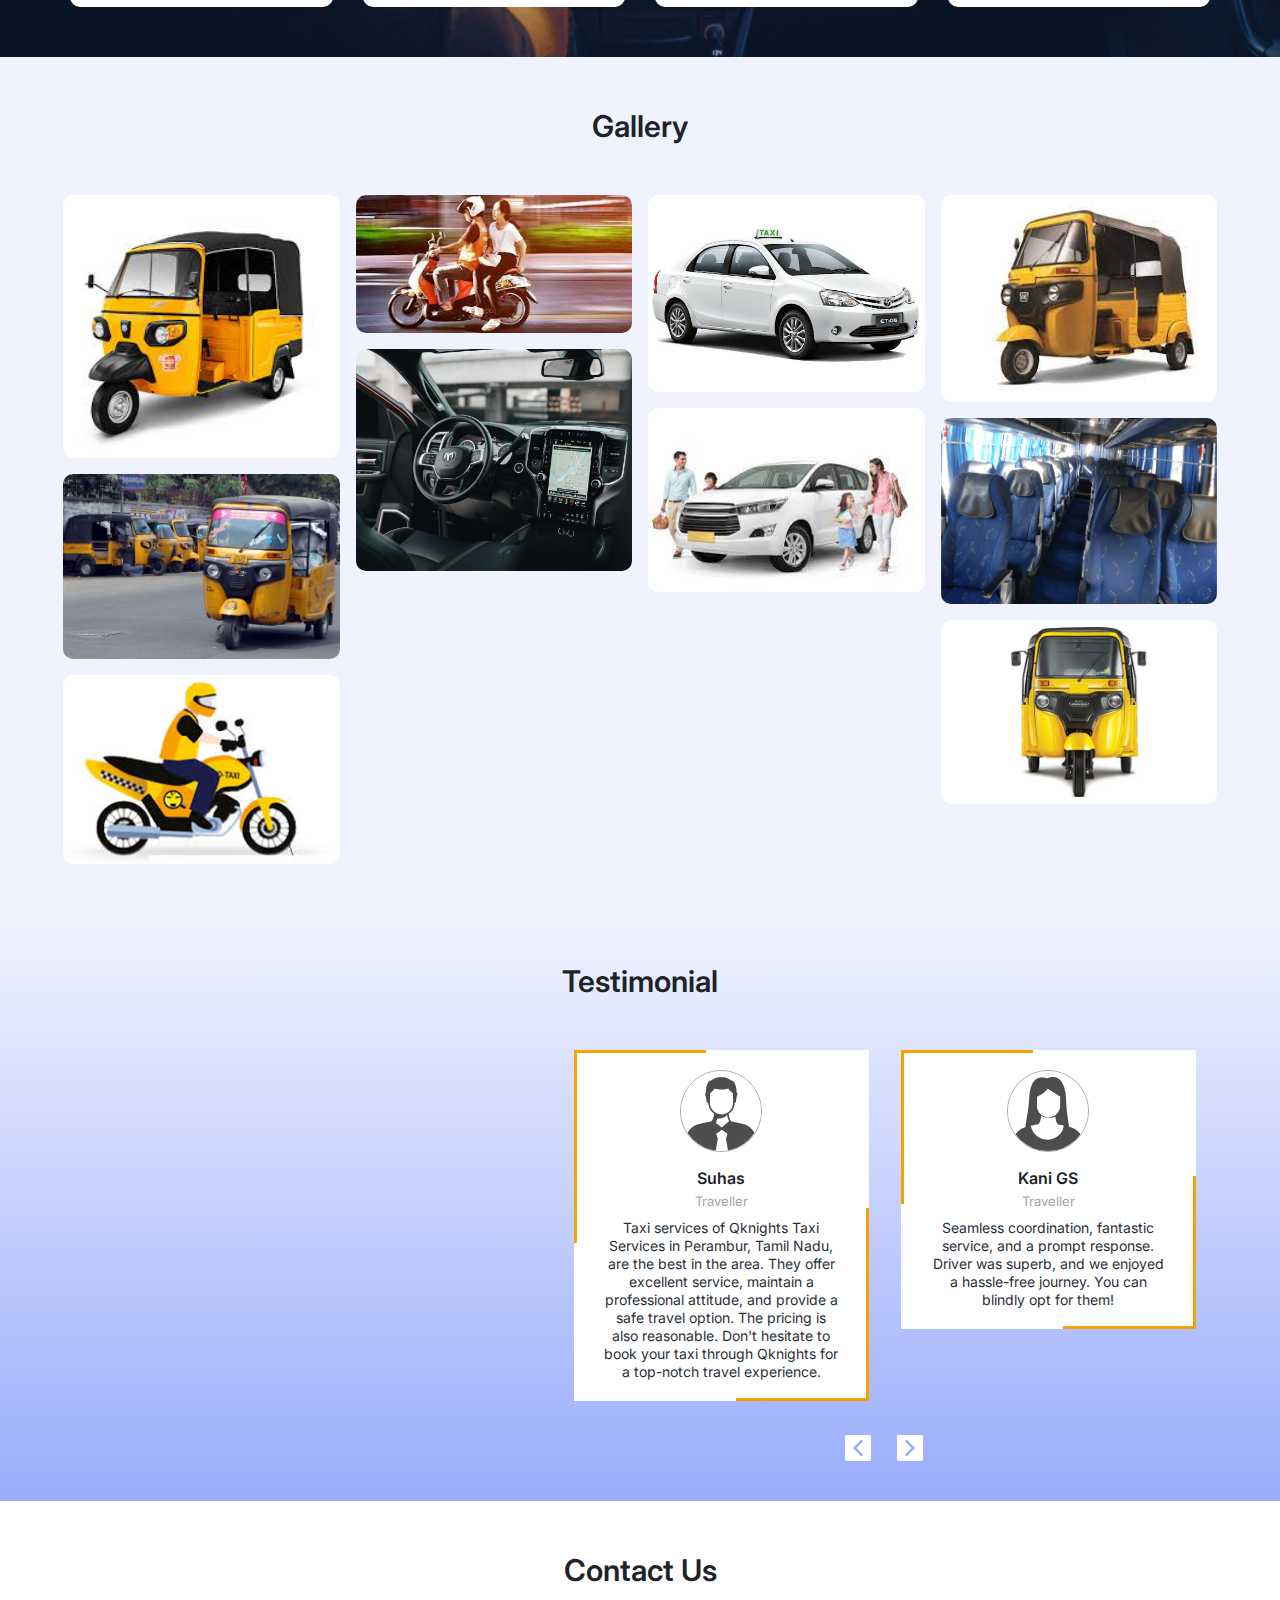
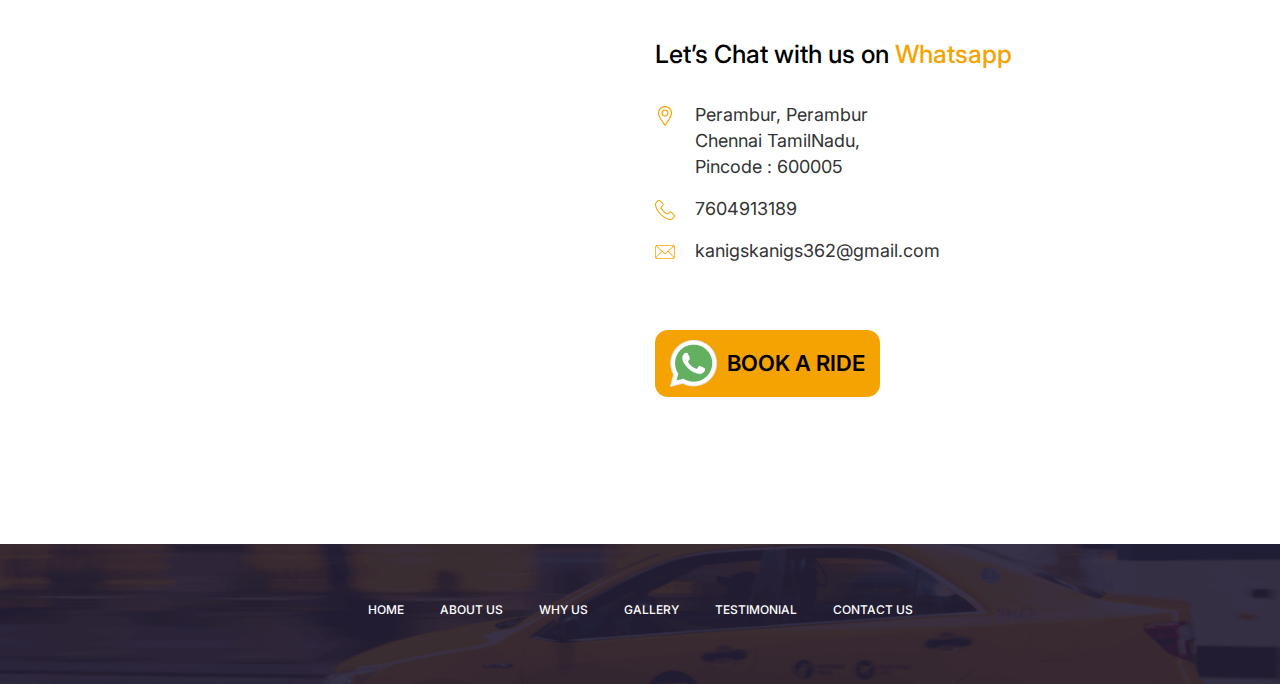
==== commit 18652384: "Fixed Model" ====
--- a/index.html
+++ b/index.html
@@ -3,7 +3,7 @@
 <html lang="en">
 
 <head>
-    <title>Ayush Taxi Services</title>
+    <title>Qknights Taxi Services</title>
     <meta charset="utf-8">
     <meta name="viewport" content="width=device-width, initial-scale=1">
     <link type="image/x-icon" href="assets/images/favicon.ico" rel="icon">
@@ -20,7 +20,6 @@
             <div class="container">
                 <div class="header flt">
                     <div class="logo">
-                        <img src="assets/images/logo.svg" alt="logo" />
                     </div>
                     <ul class="menuH" id="mobileMenu">
                         <div class="menuH_close hide_desktop">
@@ -34,14 +33,14 @@
                         <li><a id="menu_gallery">Gallery</a></li>
                         <li><a id="menu_testimonial">Testimonial</a></li>
                         <li><a id="menu_contact">Contact Us</a></li>
-                        <li class="book_ride hide_desktop"><a href="https://api.whatsapp.com/send?phone=918007171418"
+                        <li class="book_ride hide_desktop"><a href="https://api.whatsapp.com/send?phone=917604913189"
                                 target="_blank">Book a Ride</a></li>
                     </ul>
                     <span onclick="openNav()" class="toggle_btn hide_desktop">
                         <img src="assets/images/open-menu.png" alt="image" />
                     </span>
                     <div class="book_ride hide_mobile">
-                        <a href="https://api.whatsapp.com/send?phone=918007171418" target="_blank">Book a Ride</a>
+                        <a href="./bookings.html" target="_blank">Book a Ride</a>
                     </div>
                 </div>
             </div>
@@ -93,13 +92,14 @@
                     </div>
                     <div class="col-sm-6">
                         <div class="about_right flt">
-                            We, Ayush taxi services situated at Goa.<br /><br />
-                            Have a profound understanding of our consumers travel needs and preferences.<br /><br />
-                            We aim to offer individuals as well as corporate a wide range of cars on hire.<br /><br />
-                            We have well maintained & luxurious cars which help to make your travel comfortable and
-                            pleasing.<br /><br />
-                            We are passionate & professional at the same time which helps us deliver outstanding
-                            services to our clients. Get in touch with us to get the best travel solution.
+                            We, Qknights Taxi Services situated in Perambur, Tamil Nadu.<br /><br />
+                            We are the 'Knights of Travel' with a profound understanding of our consumers travel needs and preferences. <br><br>
+                            We aim to offer individuals as well as corporate clients a wide range of cars for hire. <br><br>
+                            Our fleet includes well-maintained and luxurious cars.<br><br>
+                            We Ensuring a comfortable and pleasant travel experience. <br><br>
+                            We are passionate and professional.<br><br>
+                            which enables us to deliver outstanding services to our clients. <br><br>
+                            Please get in touch with us for the best travel solutions.<br><br>
                         </div>
                     </div>
                 </div>
@@ -118,7 +118,7 @@
                                     <img src="assets/images/why1.png" alt="image" />
                                 </div>
                                 <div class="why_txt flt">Lowest Rate In
-                                    The Market.</div>
+                                    The Market. </div>
                             </div>
                         </div>
                         <div class="col-sm-3">
@@ -253,7 +253,7 @@
                                         Traveller
                                     </div>
                                     <div class="testimonial_msg flt">
-                                        Taxi services of Ayush taxi is the best in Goa..excellent service, professional attitude and safe option. The pricing was also reasonable. Do book your taxi through Ayush.
+                                        Taxi services of Qknights Taxi Services in Perambur, Tamil Nadu, are the best in the area. They offer excellent service, maintain a professional attitude, and provide a safe travel option. The pricing is also reasonable. Don't hesitate to book your taxi through Qknights for a top-notch travel experience.
                                     </div>
                                 </div>
                             </div>
@@ -263,13 +263,13 @@
                                         <img src="assets/images/testimonial2.png" alt="image" />
                                     </div>
                                     <div class="testimonial_name flt">
-                                        Sharanya
+                                        Kani GS 
                                     </div>
                                     <div class="testimonial_designation flt">
                                         Traveller
                                     </div>
                                     <div class="testimonial_msg flt">
-                                        Seamless coordination, fantastic service and prompt response. Driver Hemant was superb and we enjoyed a hassle free journey from Goa to Mumbai. You can blindly opt for them !!!
+                                        Seamless coordination, fantastic service, and a prompt response. Driver  was superb, and we enjoyed a hassle-free journey. You can blindly opt for them!
                                     </div>
                                 </div>
                             </div>
@@ -279,13 +279,13 @@
                                         <img src="assets/images/testimonial1.png" alt="image" />
                                     </div>
                                     <div class="testimonial_name flt">
-                                        Suhas
+                                        Janakiraman
                                     </div>
                                     <div class="testimonial_designation flt">
                                         Traveller
                                     </div>
                                     <div class="testimonial_msg flt">
-                                        Taxi services of Ayush taxi is the best in Goa..excellent service, professional attitude and safe option. The pricing was also reasonable. Do book your taxi through Ayush.
+                                        Taxi services of Qknights Taxi Services in Perambur, Tamil Nadu, are the best. They offer excellent service, maintain a professional attitude, and provide a safe travel option. The pricing is also reasonable. Do book your taxi through Qknights for an exceptional experience
                                     </div>
                                 </div>
                             </div>
@@ -295,13 +295,13 @@
                                         <img src="assets/images/testimonial2.png" alt="image" />
                                     </div>
                                     <div class="testimonial_name flt">
-                                        Sharanya
+                                        Kani GS
                                     </div>
                                     <div class="testimonial_designation flt">
                                         Traveller
                                     </div>
                                     <div class="testimonial_msg flt">
-                                        Seamless coordination, fantastic service and prompt response. Driver Hemant was superb and we enjoyed a hassle free journey from Goa to Mumbai. You can blindly opt for them !!!
+                                        Seamless coordination, fantastic service, and a prompt response. Driver  was superb, and we enjoyed a hassle-free journey. You can blindly opt for them!
                                     </div>
                                 </div>
                             </div>
@@ -319,8 +319,8 @@
                     <div class="row">
                         <div class="col-sm-6">
                             <div class="contact_map flt">
-                                <iframe
-                                    src="https://www.google.com/maps/embed?pb=!1m18!1m12!1m3!1d7693.3931534190515!2d73.82371189738313!3d15.392910506997005!2m3!1f0!2f0!3f0!3m2!1i1024!2i768!4f13.1!3m3!1m2!1s0x3bbfc7922e9bc623%3A0x9132732bdc2c3d8e!2sNew%20Vaddem%2C%20Goa%20403802!5e0!3m2!1sen!2sin!4v1663059819327!5m2!1sen!2sin"
+                                
+                                    <iframe src="https://www.google.com/maps/embed?pb=!1m18!1m12!1m3!1d31085.589332952994!2d80.21357821551346!3d13.118266127427688!2m3!1f0!2f0!3f0!3m2!1i1024!2i768!4f13.1!3m3!1m2!1s0x3a5265054291a09b%3A0x276fe51caf7b48d3!2sPerambur%2C%20Chennai%2C%20Tamil%20Nadu!5e0!3m2!1sen!2sin!4v1697642719660!5m2!1sen!2sin" width="500" height="450" style="border:0;" allowfullscreen="" loading="lazy" referrerpolicy="no-referrer-when-downgrade">
                                     width="100%" height="400" style="border:0;" allowfullscreen="" loading="lazy"
                                     referrerpolicy="no-referrer-when-downgrade"></iframe>
                             </div>
@@ -331,21 +331,21 @@
                                     Let’s Chat with us on <span>Whatsapp</span>
                                 </div>
                                 <ul class="contact_list flt">
-                                    <li><img src="assets/images/location.png" alt="image" /> New Vaddem,
-                                        Vasco-Da-Gama<br />
-                                        S.O Goa-Panaji, South Goa,<br />
-                                        Goa- 403802 </li>
+                                    <li><img src="assets/images/location.png" alt="image" /> Perambur,
+                                        Perambur<br />
+                                        Chennai TamilNadu,<br />
+                                        Pincode : 600005</li>
                                     <li>
                                         <a href="tel:8007171418" target="_blank"><img src="assets/images/call.png"
-                                                alt="image" /> 8007171418</a>
+                                                alt="image" /> 7604913189</a>
                                     </li>
                                     <li>
-                                        <a href="mailto:tippaharijan12345@gmail.com" target="_blank"><img src="assets/images/mail.png" alt="image" />
-                                            tippaharijan12345@gmail.com</a>
+                                        <a href="mailto:kanigskanigs362@gmail.com" target="_blank"><img src="assets/images/mail.png" alt="image" />
+                                            kanigskanigs362@gmail.com</a>
                                     </li>
                                 </ul>
                                 <div class="contact_book flt">
-                                    <a href="https://api.whatsapp.com/send?phone=918007171418" target="_blank">
+                                    <a href="https://api.whatsapp.com/send?phone=917604913189" target="_blank">
                                         <img src="assets/images/whatsapp-book.png" alt="image" /> <span>Book a
                                             ride</span>
                                     </a>
@@ -362,7 +362,7 @@
         <div class="footer_container flt">
             <div class="container">
                 <div class="footer_logo flt">
-                    <img src="assets/images/footer-logo.png" alt="image" />
+                    
                 </div>
                 <ul class="footer_link flt">
                     <li><a id="footer_home">Home</a></li>
@@ -372,14 +372,6 @@
                     <li><a id="footer_testimonial">Testimonial</a></li>
                     <li><a id="footer_contact">Contact Us</a></li>
                 </ul>
-                <!-- <ul class="social_media flt">
-                    <li><a href="#" target="_blank"><img src="assets/images/instagram.png" alt="image" /></a></li>
-                    <li><a href="#" target="_blank"><img src="assets/images/whatsapp.png" alt="image" /></a></li>
-                    <li><a href="#" target="_blank"><img src="assets/images/facebook.png" alt="image" /></a></li>
-                </ul> -->
-                <div class="copyright flt">
-                    Designed & Developed By <a href="https://www.chipsyservices.com/" target="_blank">Chipsy IT Services Pvt. Ltd.</a>
-                </div>
             </div>
         </div>
     </div>
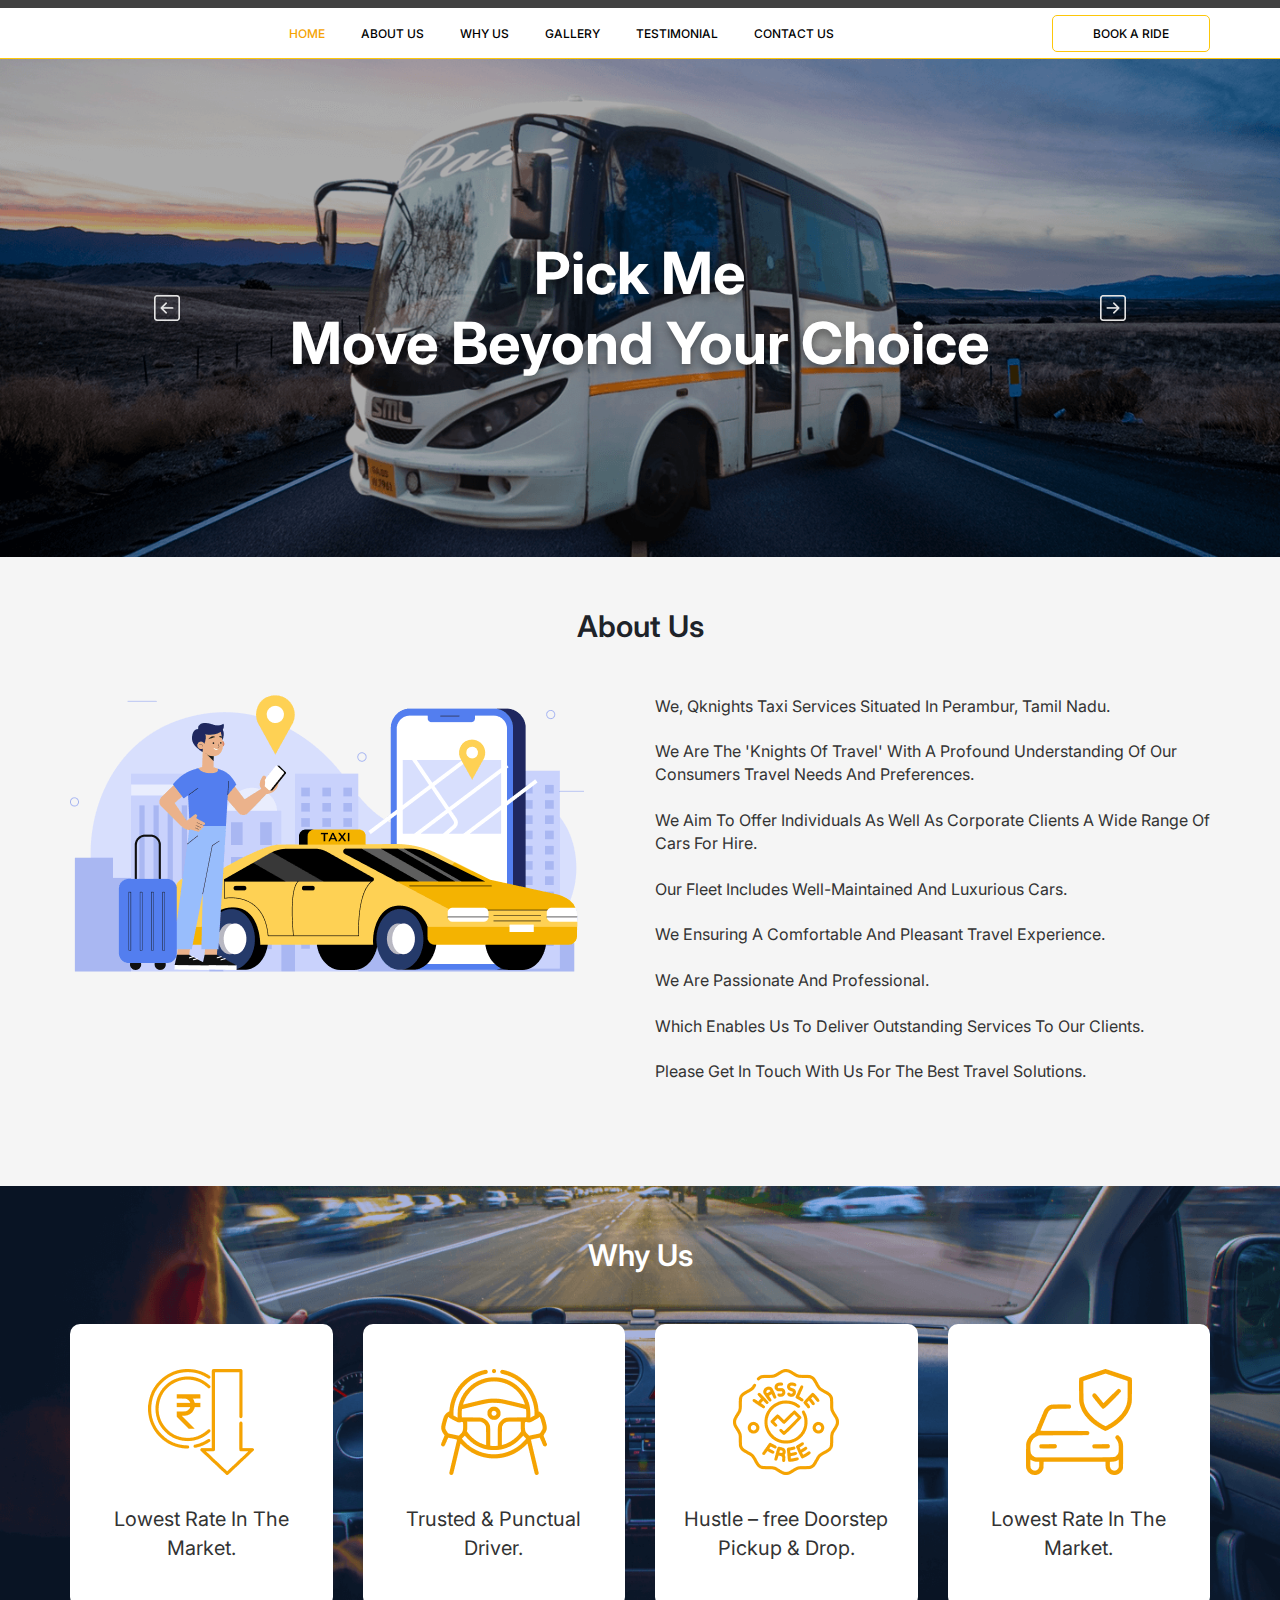
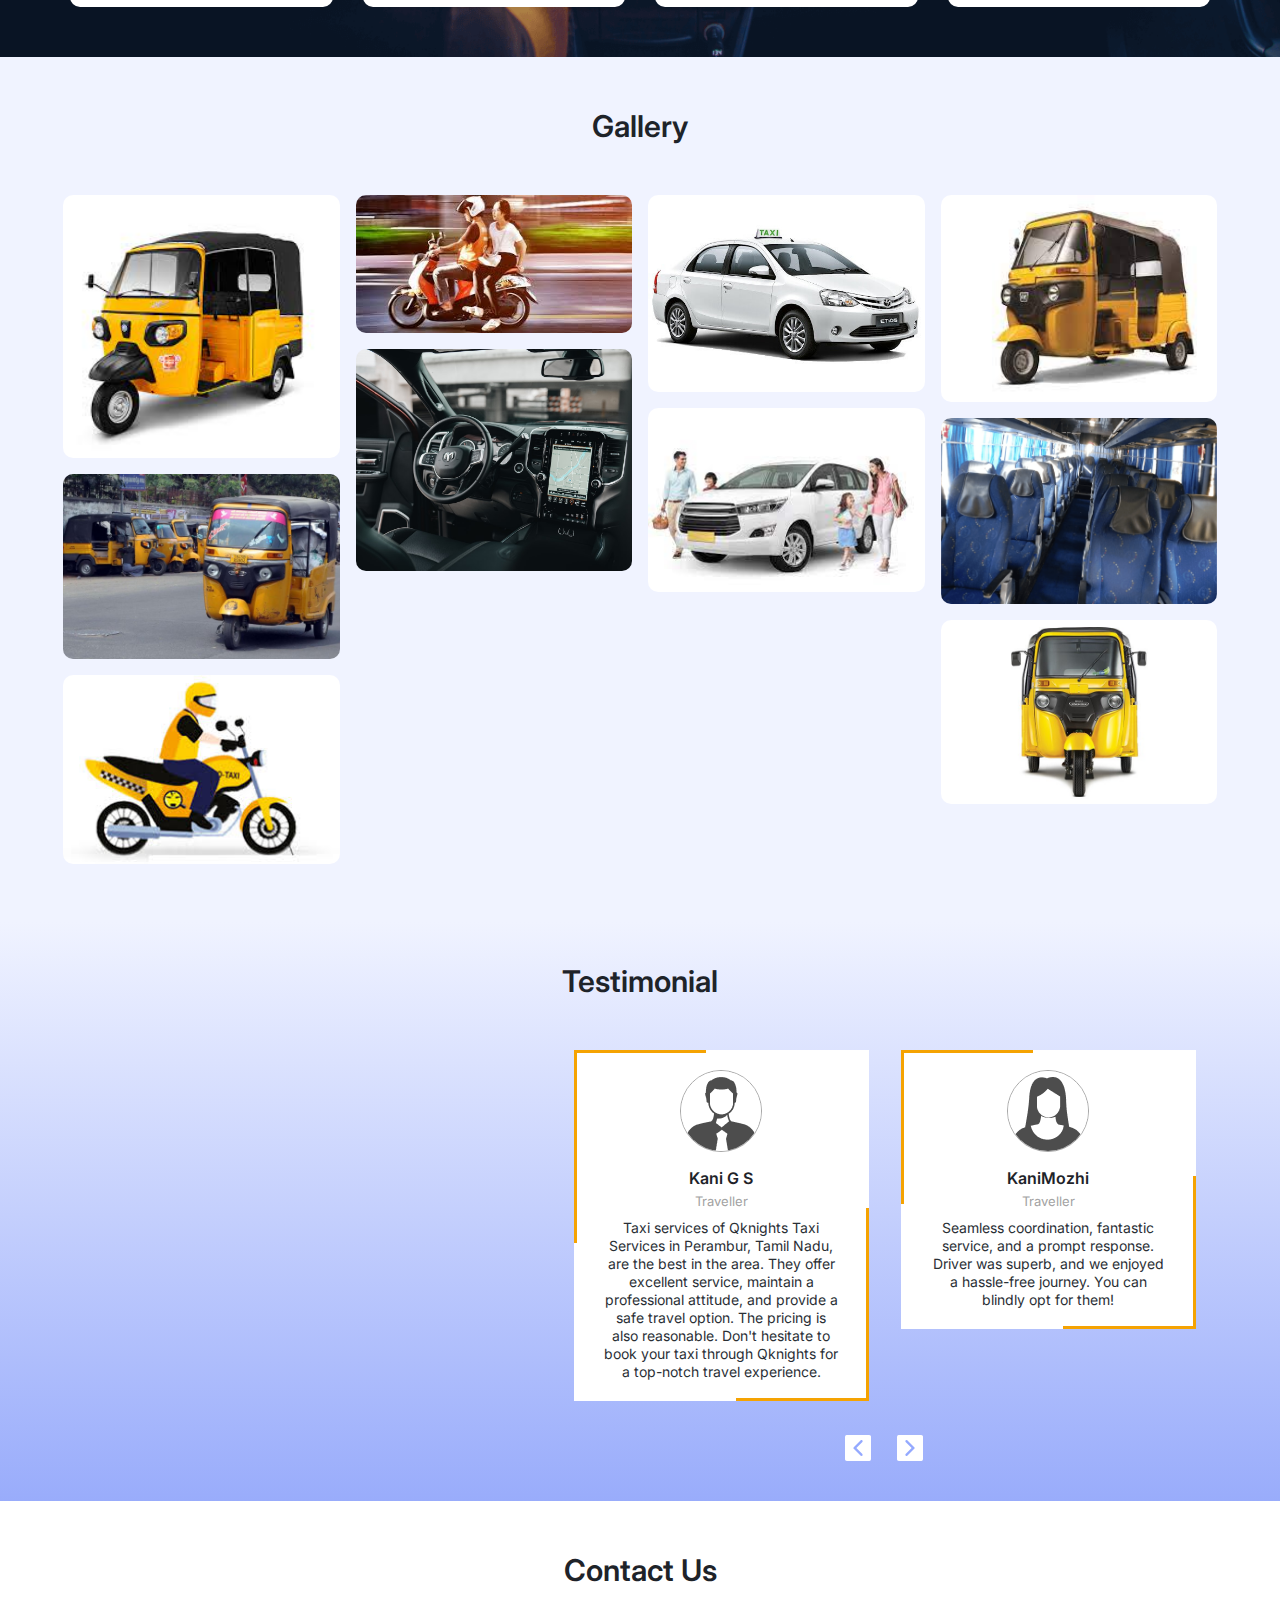
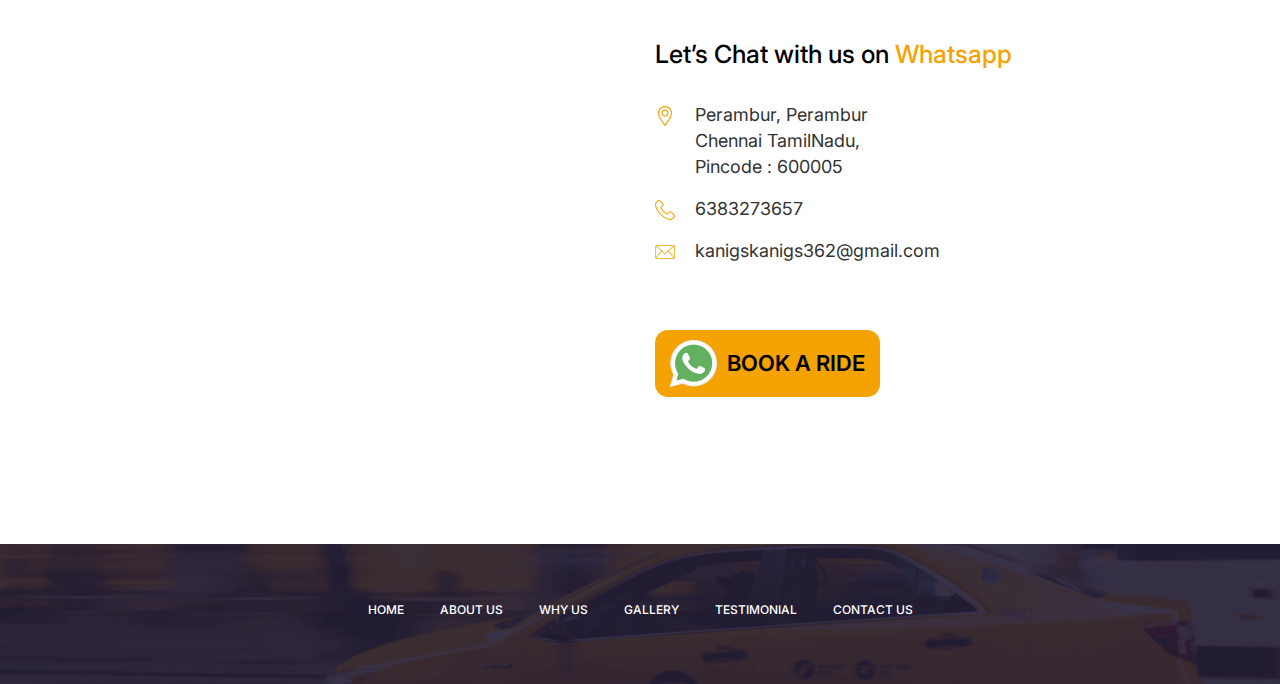
==== commit c5767cae: "Number Updated" ====
--- a/index.html
+++ b/index.html
@@ -33,7 +33,7 @@
                         <li><a id="menu_gallery">Gallery</a></li>
                         <li><a id="menu_testimonial">Testimonial</a></li>
                         <li><a id="menu_contact">Contact Us</a></li>
-                        <li class="book_ride hide_desktop"><a href="https://api.whatsapp.com/send?phone=917604913189"
+                        <li class="book_ride hide_desktop"><a href="https://api.whatsapp.com/send?phone=916383273657"
                                 target="_blank">Book a Ride</a></li>
                     </ul>
                     <span onclick="openNav()" class="toggle_btn hide_desktop">
@@ -247,7 +247,7 @@
                                         <img src="assets/images/testimonial1.png" alt="image" />
                                     </div>
                                     <div class="testimonial_name flt">
-                                        Suhas
+                                        Kani G S
                                     </div>
                                     <div class="testimonial_designation flt">
                                         Traveller
@@ -263,7 +263,7 @@
                                         <img src="assets/images/testimonial2.png" alt="image" />
                                     </div>
                                     <div class="testimonial_name flt">
-                                        Kani GS 
+                                        KaniMozhi
                                     </div>
                                     <div class="testimonial_designation flt">
                                         Traveller
@@ -295,7 +295,7 @@
                                         <img src="assets/images/testimonial2.png" alt="image" />
                                     </div>
                                     <div class="testimonial_name flt">
-                                        Kani GS
+                                        KayalVizhi K 
                                     </div>
                                     <div class="testimonial_designation flt">
                                         Traveller
@@ -337,7 +337,7 @@
                                         Pincode : 600005</li>
                                     <li>
                                         <a href="tel:8007171418" target="_blank"><img src="assets/images/call.png"
-                                                alt="image" /> 7604913189</a>
+                                                alt="image" /> 6383273657</a>
                                     </li>
                                     <li>
                                         <a href="mailto:kanigskanigs362@gmail.com" target="_blank"><img src="assets/images/mail.png" alt="image" />
@@ -345,7 +345,7 @@
                                     </li>
                                 </ul>
                                 <div class="contact_book flt">
-                                    <a href="https://api.whatsapp.com/send?phone=917604913189" target="_blank">
+                                    <a href="https://api.whatsapp.com/send?phone=916383273657" target="_blank">
                                         <img src="assets/images/whatsapp-book.png" alt="image" /> <span>Book a
                                             ride</span>
                                     </a>
